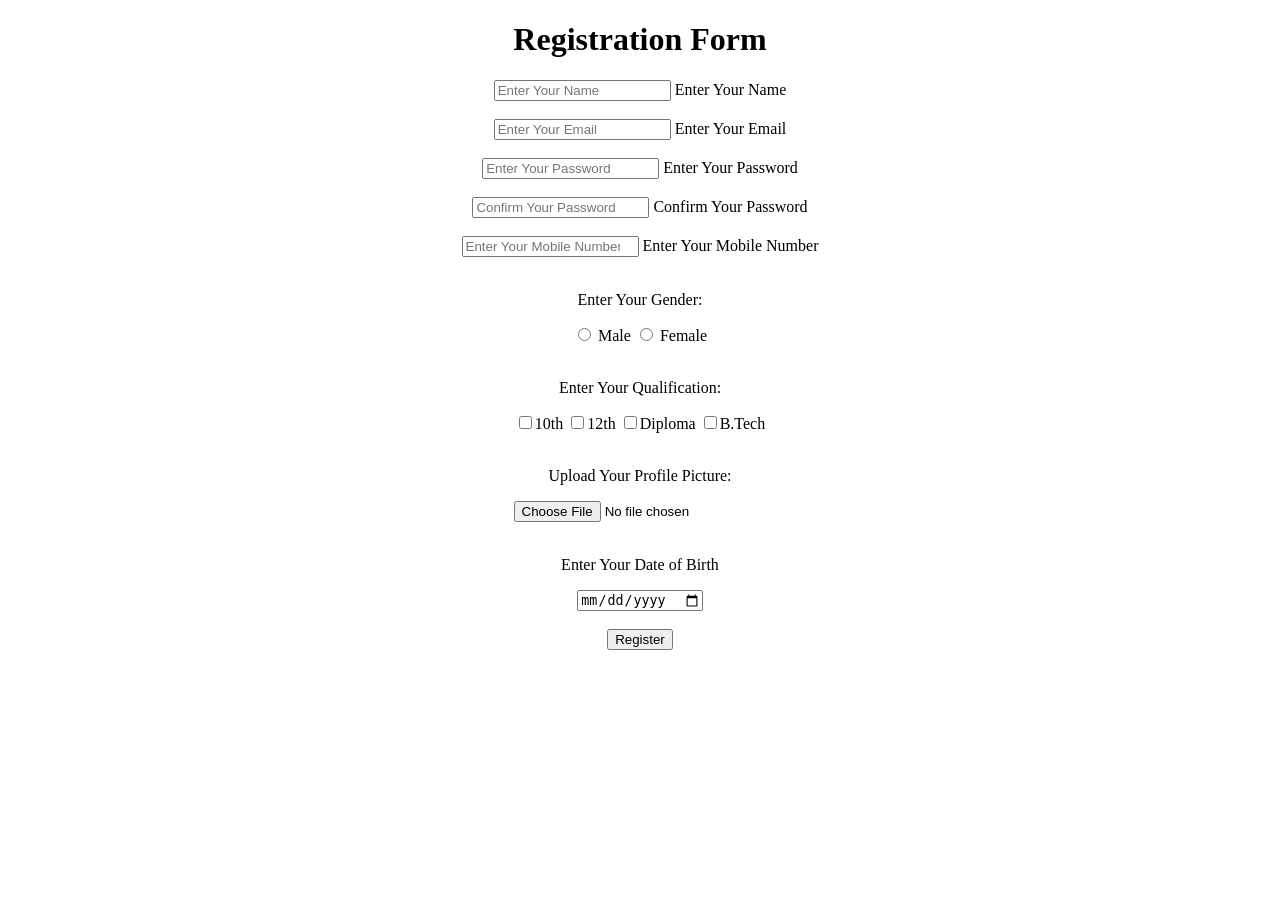
==== index.html @ db98836c "ver1" ====
<!DOCTYPE html>
<html lang="en">

<head>
    <meta charset="UTF-8">
    <meta name="viewport" content="width=device-width, initial-scale=1.0">
    <title>Document</title>
</head>

<body>
    <center>
        <h1>Registration Form</h1>
    <form action="./login.html">
        <input type="text" required placeholder="Enter Your Name" /> Enter Your Name
        <br/>
        <br/>
        <input type="email" required placeholder="Enter Your Email" /> Enter Your Email
        <br />
        <br />
        <input type="password" required placeholder="Enter Your Password" /> Enter Your Password
        <br />
        <br />
        <input type="password" required placeholder="Confirm Your Password" /> Confirm Your Password
        <br />
        <br />
        <input type="number" required placeholder="Enter Your Mobile Number" /> Enter Your Mobile Number
        <br />
        <br />
        <p>Enter Your Gender:</p>
        <input type="radio" name="gender" value="male" /> Male
        <input type="radio" name="gender" value="female" /> Female
        <br />
        <br />
        <p>Enter Your Qualification:</p>
        <input type="checkbox" />10th
        <input type="checkbox" />12th
        <input type="checkbox" />Diploma
        <input type="checkbox" />B.Tech
        <br />
        <br />
        <p>Upload Your Profile Picture:</p>
        <input type="file" required />
        <br />
        <br/>
        <p>Enter Your Date of Birth</p>
        <input type="date" required /> 
        <br />
        <br />
        <button >Register</button>
    </form>
    </center>
</body>

</html>
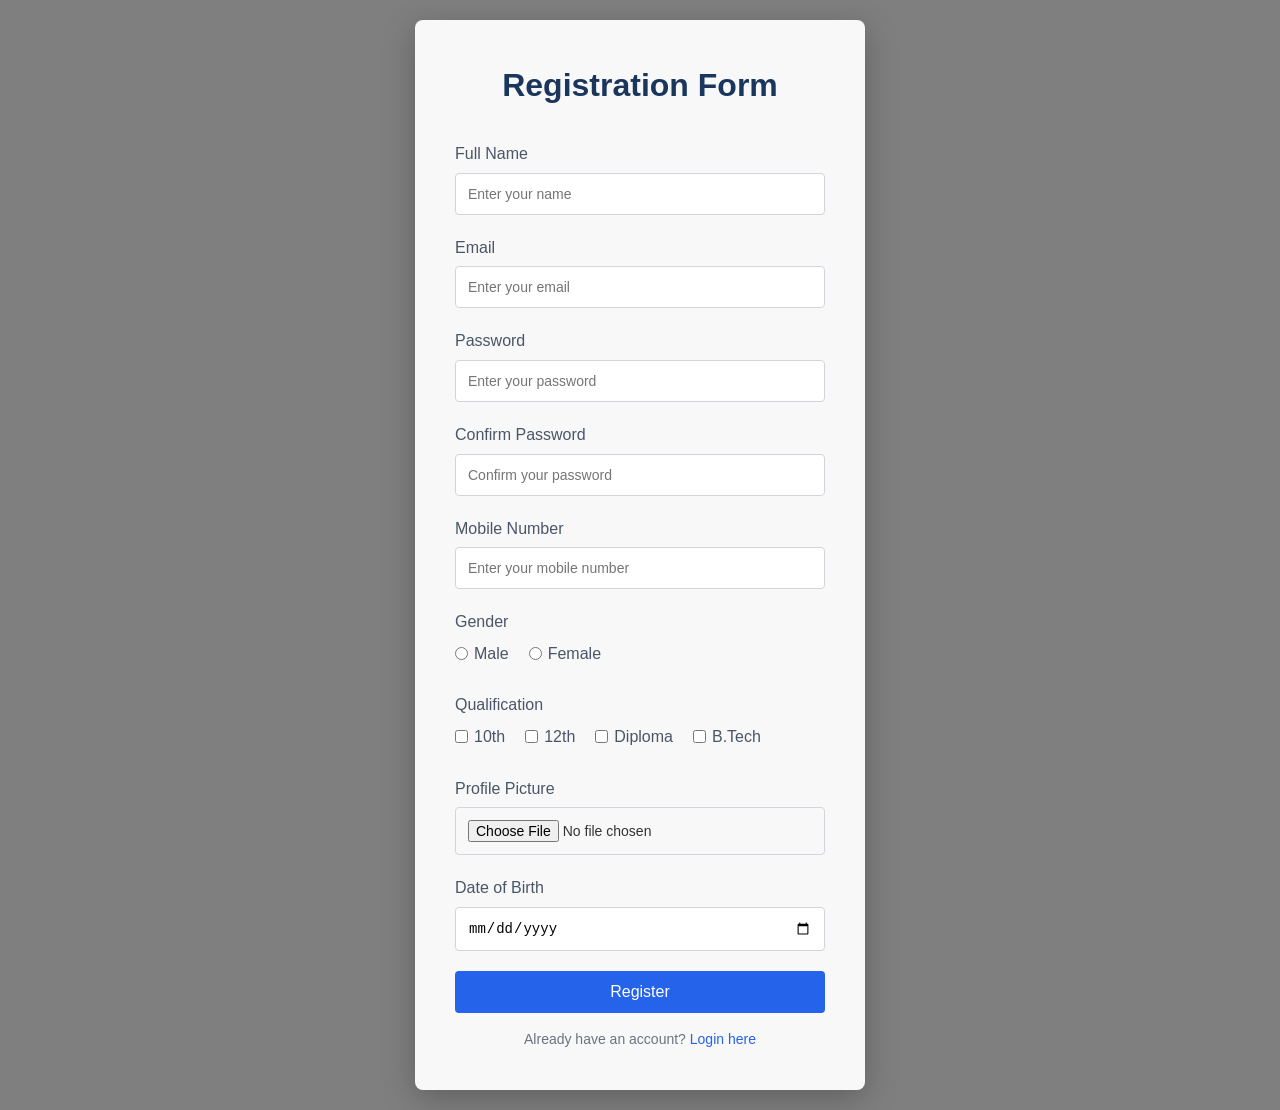
==== commit 686c178c: "After-css" ====
--- a/index.html
+++ b/index.html
@@ -4,51 +4,74 @@
 <head>
     <meta charset="UTF-8">
     <meta name="viewport" content="width=device-width, initial-scale=1.0">
-    <title>Document</title>
+    <title>Registration</title>
+    <link rel="stylesheet" href="styles.css">
 </head>
 
 <body>
-    <center>
+    <div class="container">
         <h1>Registration Form</h1>
-    <form action="./login.html">
-        <input type="text" required placeholder="Enter Your Name" /> Enter Your Name
-        <br/>
-        <br/>
-        <input type="email" required placeholder="Enter Your Email" /> Enter Your Email
-        <br />
-        <br />
-        <input type="password" required placeholder="Enter Your Password" /> Enter Your Password
-        <br />
-        <br />
-        <input type="password" required placeholder="Confirm Your Password" /> Confirm Your Password
-        <br />
-        <br />
-        <input type="number" required placeholder="Enter Your Mobile Number" /> Enter Your Mobile Number
-        <br />
-        <br />
-        <p>Enter Your Gender:</p>
-        <input type="radio" name="gender" value="male" /> Male
-        <input type="radio" name="gender" value="female" /> Female
-        <br />
-        <br />
-        <p>Enter Your Qualification:</p>
-        <input type="checkbox" />10th
-        <input type="checkbox" />12th
-        <input type="checkbox" />Diploma
-        <input type="checkbox" />B.Tech
-        <br />
-        <br />
-        <p>Upload Your Profile Picture:</p>
-        <input type="file" required />
-        <br />
-        <br/>
-        <p>Enter Your Date of Birth</p>
-        <input type="date" required /> 
-        <br />
-        <br />
-        <button >Register</button>
-    </form>
-    </center>
+        <form action="./login.html">
+            <div class="form-group">
+                <label>Full Name</label>
+                <input type="text" required placeholder="Enter your name">
+            </div>
+
+            <div class="form-group">
+                <label>Email</label>
+                <input type="email" required placeholder="Enter your email">
+            </div>
+
+            <div class="form-group">
+                <label>Password</label>
+                <input type="password" required placeholder="Enter your password">
+            </div>
+
+            <div class="form-group">
+                <label>Confirm Password</label>
+                <input type="password" required placeholder="Confirm your password">
+            </div>
+
+            <div class="form-group">
+                <label>Mobile Number</label>
+                <input type="number" required placeholder="Enter your mobile number">
+            </div>
+
+            <div class="form-group">
+                <label>Gender</label>
+                <div class="radio-group">
+                    <label><input type="radio" name="gender" value="male"> Male</label>
+                    <label><input type="radio" name="gender" value="female"> Female</label>
+                </div>
+            </div>
+
+            <div class="form-group">
+                <label>Qualification</label>
+                <div class="checkbox-group">
+                    <label><input type="checkbox"> 10th</label>
+                    <label><input type="checkbox"> 12th</label>
+                    <label><input type="checkbox"> Diploma</label>
+                    <label><input type="checkbox"> B.Tech</label>
+                </div>
+            </div>
+
+            <div class="form-group">
+                <label>Profile Picture</label>
+                <input type="file" required>
+            </div>
+
+            <div class="form-group">
+                <label>Date of Birth</label>
+                <input type="date" required>
+            </div>
+
+            <button type="submit">Register</button>
+
+            <p class="link-text text-center mt-20">
+                Already have an account? <a href="./login.html">Login here</a>
+            </p>
+        </form>
+    </div>
 </body>
 
-</html>+</html>
--- a/styles.css
+++ b/styles.css
@@ -0,0 +1,128 @@
+* {
+    margin: 0;
+    padding: 0;
+    box-sizing: border-box;
+}
+
+body {
+    font-family: -apple-system, BlinkMacSystemFont, 'Segoe UI', Roboto, sans-serif;
+    background: linear-gradient(rgba(0, 0, 0, 0.5), rgba(0, 0, 0, 0.5)),
+                url('https://wallpaperaccess.com/full/4893706.jpg') center/cover fixed;
+    color: #333;
+    line-height: 1.6;
+    min-height: 100vh;
+    display: flex;
+    justify-content: center;
+    align-items: center;
+    padding: 20px;
+}
+
+.container {
+    background: rgba(255, 255, 255, 0.95);
+    padding: 40px;
+    border-radius: 8px;
+    box-shadow: 0 8px 32px rgba(0, 0, 0, 0.25);
+    width: 100%;
+    max-width: 450px;
+}
+
+h1 {
+    text-align: center;
+    margin-bottom: 30px;
+    color: #1a365d;
+    font-weight: 600;
+}
+
+.form-group {
+    margin-bottom: 20px;
+}
+
+label {
+    display: block;
+    margin-bottom: 6px;
+    font-weight: 500;
+    color: #4a5568;
+}
+
+input[type="text"],
+input[type="email"],
+input[type="password"],
+input[type="number"],
+input[type="date"],
+input[type="file"] {
+    width: 100%;
+    padding: 12px;
+    border: 1px solid #d1d5db;
+    border-radius: 4px;
+    font-size: 14px;
+    transition: border-color 0.2s;
+}
+
+input[type="text"]:focus,
+input[type="email"]:focus,
+input[type="password"]:focus,
+input[type="number"]:focus,
+input[type="date"]:focus {
+    outline: none;
+    border-color: #3182ce;
+}
+
+input[type="radio"],
+input[type="checkbox"] {
+    margin-right: 6px;
+}
+
+.radio-group,
+.checkbox-group {
+    display: flex;
+    gap: 20px;
+    flex-wrap: wrap;
+}
+
+.radio-group label,
+.checkbox-group label {
+    display: inline-flex;
+    align-items: center;
+    font-weight: 400;
+    cursor: pointer;
+}
+
+button {
+    width: 100%;
+    padding: 12px;
+    background-color: #2563eb;
+    color: #fff;
+    border: none;
+    border-radius: 4px;
+    font-size: 16px;
+    font-weight: 500;
+    cursor: pointer;
+    transition: background-color 0.2s;
+}
+
+button:hover {
+    background-color: #1d4ed8;
+}
+
+a {
+    color: #2563eb;
+    text-decoration: none;
+}
+
+a:hover {
+    text-decoration: underline;
+}
+
+.text-center {
+    text-align: center;
+}
+
+.mt-20 {
+    margin-top: 20px;
+}
+
+.link-text {
+    margin-top: 15px;
+    font-size: 14px;
+    color: #6b7280;
+}
